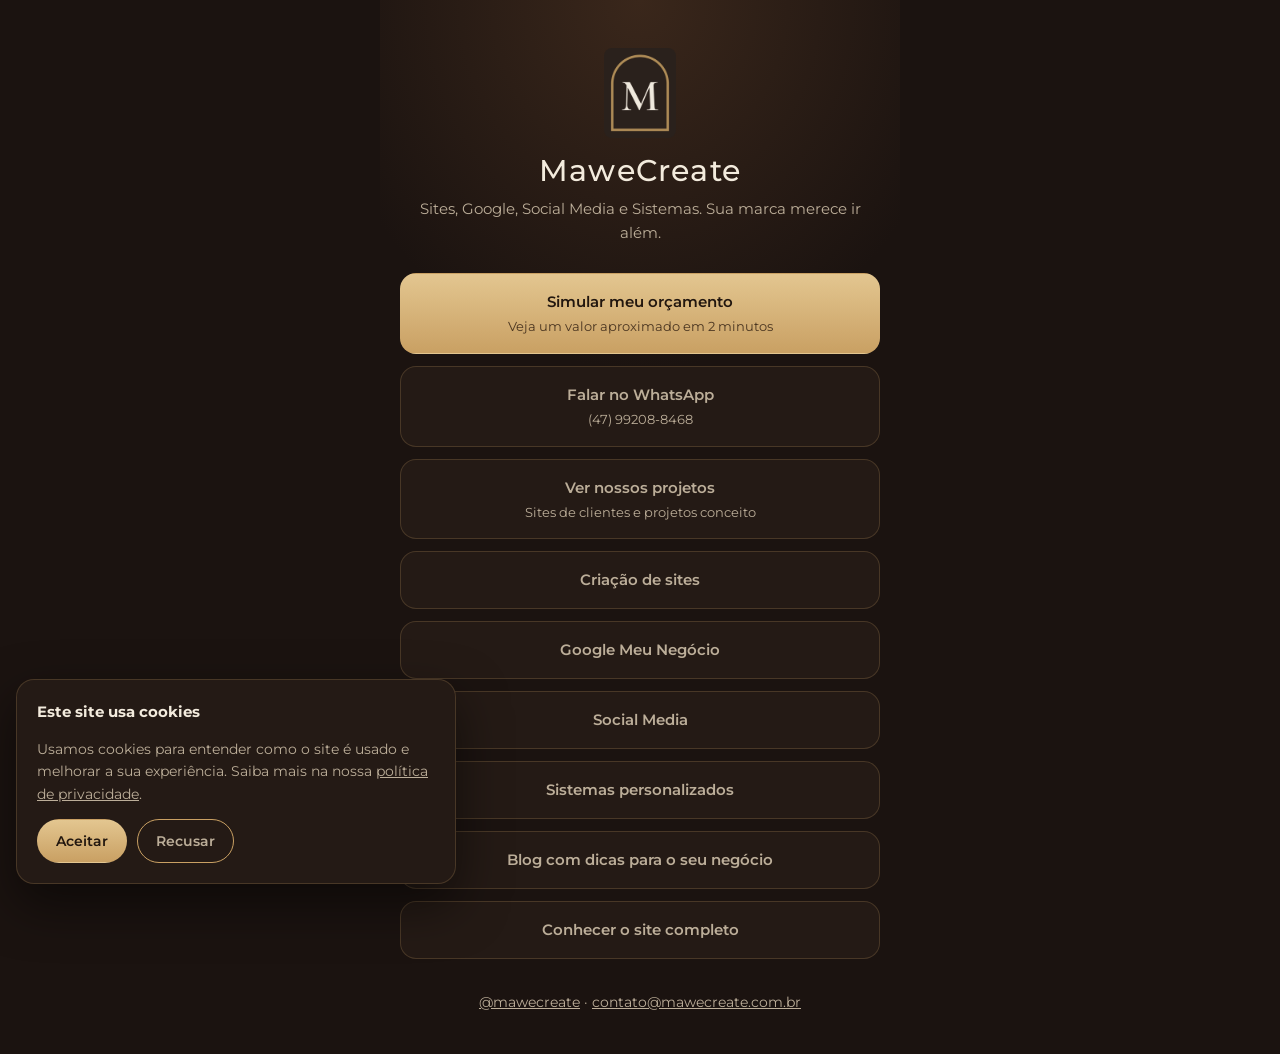
==== links.html @ c48994e3 "Site novo da MaweCreate: páginas de serviço, projetos, sobre, blog, simulador de orçamento e SEO Co-" ====
<!DOCTYPE html>
<html lang="pt-BR">
<head>
<meta charset="utf-8">
<meta name="viewport" content="width=device-width, initial-scale=1">
<title>Links | MaweCreate</title>
<meta name="description" content="Todos os links da MaweCreate: orçamento, WhatsApp, projetos e serviços.">
<link rel="canonical" href="https://mawecreate.com.br/links.html">
<meta name="robots" content="index, follow, max-image-preview:large">
<meta name="theme-color" content="#1b1310">
<link rel="icon" type="image/png" sizes="48x48" href="assets/favicon-48.png">
<link rel="apple-touch-icon" href="assets/apple-touch-icon.png">
<link rel="manifest" href="site.webmanifest">
<meta property="og:type" content="website">
<meta property="og:locale" content="pt_BR">
<meta property="og:site_name" content="MaweCreate">
<meta property="og:title" content="Links | MaweCreate">
<meta property="og:description" content="Todos os links da MaweCreate: orçamento, WhatsApp, projetos e serviços.">
<meta property="og:url" content="https://mawecreate.com.br/links.html">
<meta property="og:image" content="https://mawecreate.com.br/assets/og.jpg">
<meta property="og:image:width" content="1200">
<meta property="og:image:height" content="630">
<meta name="twitter:card" content="summary_large_image">
<link rel="preconnect" href="https://fonts.googleapis.com">
<link rel="preconnect" href="https://fonts.gstatic.com" crossorigin>
<link rel="stylesheet" href="https://fonts.googleapis.com/css2?family=Cormorant+Garamond:ital,wght@0,500;0,600;1,500;1,600&family=Montserrat:wght@400;500;600&display=swap">
<link rel="stylesheet" href="assets/site.css">
</head>
<body>
<main class="links">
 <img src="assets/simbolo-mawe.png" alt="" width="72" height="90" class="lk-logo">
 <h1>MaweCreate</h1>
 <p class="lk-sub">Sites, Google, Social Media e Sistemas. Sua marca merece ir além.</p>
 <nav class="lk-list" aria-label="Links da MaweCreate">
  <a class="lk main" href="orcamento.html">Simular meu orçamento<small>Veja um valor aproximado em 2 minutos</small></a>
  <a class="lk" href="https://wa.me/5547992088468?text=Ol%C3%A1%21%20Vim%20pelo%20link%20da%20bio%20da%20MaweCreate." target="_blank" rel="noopener">Falar no WhatsApp<small>(47) 99208-8468</small></a>
  <a class="lk" href="projetos.html">Ver nossos projetos<small>Sites de clientes e projetos conceito</small></a>
  <a class="lk" href="criacao-de-sites.html">Criação de sites</a>
  <a class="lk" href="google-meu-negocio.html">Google Meu Negócio</a>
  <a class="lk" href="social-media.html">Social Media</a>
  <a class="lk" href="sistemas-personalizados.html">Sistemas personalizados</a>
  <a class="lk" href="blog.html">Blog com dicas para o seu negócio</a>
  <a class="lk" href="index.html">Conhecer o site completo</a>
 </nav>
 <p class="lk-foot"><a href="https://instagram.com/mawecreate" target="_blank" rel="noopener">@mawecreate</a> · <a href="mailto:contato@mawecreate.com.br">contato@mawecreate.com.br</a></p>
</main><script src="assets/site.js" defer></script>
<div class="cookie" id="cookie" role="dialog" aria-label="Aviso de cookies" hidden>
 <strong>Este site usa cookies</strong>
 <p>Usamos cookies para entender como o site é usado e melhorar a sua experiência. Saiba mais na nossa <a href="privacidade.html">política de privacidade</a>.</p>
 <div class="row"><button class="btn btn-gold" type="button" data-c="aceito">Aceitar</button><button class="btn btn-line" type="button" data-c="recusado">Recusar</button></div>
</div>
</body>
</html>
---- assets/site.css ----
/* VOICE  agência boutique: elegante, confiante, perto do cliente
   IDEA   a vitrine de um estúdio: o arco do logo vira moldura dos trabalhos reais
   PICTURE três celulares com sites entregues dentro do arco dourado
   COLOUR marrom café profundo, creme e dourado do logo (paleta fixa da marca)
   TYPE   Montserrat nos títulos e textos, Cormorant Garamond itálico no destaque
   LAYOUT texto à esquerda e vitrine à direita no computador; no celular, texto e depois vitrine */
:root{color-scheme:dark;--bg:#1b1310;--bg2:#241a15;--line:rgba(201,160,99,.22);--ink:#f3ebdd;--mute:#bcae99;--gold:#c9a063;--gold2:#e3c690;--cream:#f4ede2;--cream2:#eadfcd;--dark:#2a1e17;--dmute:#6b5b4d}
*{box-sizing:border-box;min-width:0}
html{scroll-behavior:smooth;scroll-padding-top:80px}
body{margin:0;background:var(--bg);color:var(--ink);font:16px/1.6 Montserrat,system-ui,sans-serif;overflow-x:clip}
img{max-width:100%;display:block}
a{color:inherit}
h1,h2,h3{margin:0;font-weight:500;letter-spacing:-.02em;line-height:1.1;text-wrap:balance}
h2{font-size:clamp(28px,3.6vw,44px)}
h3{font-size:19px;font-weight:600;letter-spacing:-.01em}
p{margin:0}
.serif{font-family:"Cormorant Garamond",Georgia,serif;font-style:italic;font-weight:600;color:var(--gold2);letter-spacing:0}
.wrap{max-width:1240px;margin:0 auto}
.band{padding:clamp(56px,7vw,104px) max(5vw,16px)}
.light{background:var(--cream);color:var(--dark)}
.light .lead,.light .mute{color:var(--dmute)}
.lead{font-size:17px;color:var(--mute);max-width:62ch}
.mute{color:var(--mute)}
.eyebrow{display:flex;align-items:center;gap:14px;font-size:13px;font-weight:500;letter-spacing:.32em;text-transform:uppercase;color:var(--gold)}
.eyebrow::before,.eyebrow::after{content:"";width:48px;height:1px;background:var(--gold)}
.head{display:grid;gap:16px;margin-bottom:44px;max-width:780px}
.btn{display:inline-flex;align-items:center;justify-content:center;gap:10px;min-height:52px;padding:0 28px;border-radius:999px;font:600 15px Montserrat,sans-serif;text-decoration:none;cursor:pointer;border:1px solid var(--gold);transition:transform .2s,background .2s;text-align:center}
.btn:hover{transform:translateY(-2px)}
.btn:focus-visible,a:focus-visible,button:focus-visible,input:focus-visible,label:focus-within{outline:2px solid var(--gold2);outline-offset:3px}
.btn-gold{background:linear-gradient(180deg,var(--gold2),var(--gold));color:#22170f;border-color:transparent}
.btn-line{background:transparent;color:inherit}
.light .btn-line{border-color:var(--dark)}
.btn[disabled]{opacity:.45;cursor:not-allowed;transform:none}
/* header */
.top{position:sticky;top:0;z-index:20;background:rgba(27,19,16,.9);backdrop-filter:blur(12px);border-bottom:1px solid var(--line)}
.top .wrap{display:flex;align-items:center;gap:24px;padding:14px max(5vw,16px)}
.brand{display:flex;align-items:center;gap:12px;text-decoration:none}
.brand img{width:34px;height:42px;border-radius:4px}
.brand span{display:grid;line-height:1.05;font-size:15px;letter-spacing:.3em}
.brand b{font-weight:500}
.brand i{font-style:normal;color:var(--gold);border-top:1px solid var(--mute);padding-top:3px;margin-top:3px}
nav{display:flex;gap:30px;margin-left:auto}
nav a{text-decoration:none;font-size:15px;color:var(--mute)}
nav a:hover{color:var(--ink)}
.top .btn{min-height:44px;padding:0 20px;font-size:14px}
.menu{display:none;margin-left:auto;background:none;border:1px solid var(--line);color:var(--ink);border-radius:10px;width:44px;height:44px;font-size:20px;cursor:pointer}
/* hero */
.hero{position:relative;overflow:hidden;background:radial-gradient(80% 70% at 75% 40%,#3a271b 0%,var(--bg) 70%)}
.hero .wrap{display:grid;grid-template-columns:minmax(0,1.05fr) minmax(0,.95fr);gap:40px;align-items:center;padding:clamp(48px,6vw,88px) max(5vw,16px) clamp(56px,6vw,96px)}
.mark{position:absolute;right:-2vw;top:4%;font:600 clamp(120px,22vw,330px)/.8 Montserrat,sans-serif;letter-spacing:.04em;color:rgba(201,160,99,.06);pointer-events:none;user-select:none}
.hero h1{font-size:clamp(36px,5vw,62px);margin:22px 0 20px}
.hero .lead{font-size:18px}
.ctas{display:flex;flex-wrap:wrap;gap:14px;margin-top:32px}
.tags{margin-top:26px;font-size:14px;color:var(--mute);letter-spacing:.02em}
.tags b{color:var(--gold);font-weight:500;margin:0 8px}
.stage{position:relative;height:clamp(420px,46vw,560px)}
.arch{position:absolute;left:50%;bottom:0;width:min(78%,400px);height:92%;transform:translateX(-50%);border:2px solid var(--gold);border-radius:999px 999px 6px 6px;background:linear-gradient(180deg,rgba(201,160,99,.16),rgba(201,160,99,0) 70%)}
.phone{position:absolute;bottom:6%;width:clamp(128px,15vw,188px);aspect-ratio:480/870;border-radius:26px;border:7px solid #0f0b09;background:#0f0b09;box-shadow:0 30px 60px rgba(0,0,0,.45);overflow:hidden}
.phone img{width:100%;height:100%;object-fit:cover;object-position:top;border-radius:19px}
.p1{left:6%;transform:rotate(-9deg);bottom:10%}
.p2{left:50%;transform:translateX(-50%);z-index:2;width:clamp(144px,17vw,212px);animation:float 6s ease-in-out infinite}
.p3{right:6%;transform:rotate(9deg);bottom:10%}
@keyframes float{50%{transform:translateX(-50%) translateY(-12px)}}
/* cards */
.grid2{display:grid;grid-template-columns:repeat(2,minmax(0,1fr));gap:20px}
.card{padding:28px;border-radius:20px;background:var(--bg2);border:1px solid var(--line);display:grid;gap:10px;align-content:start}
.light .card{background:#fff;border-color:var(--cream2)}
.ico{width:46px;height:46px;border-radius:14px;display:grid;place-items:center;background:rgba(201,160,99,.14);color:var(--gold)}
.ico svg{width:24px;height:24px}
.close{margin-top:36px;display:flex;flex-wrap:wrap;align-items:center;justify-content:space-between;gap:20px;padding:28px 32px;border-radius:20px;background:var(--dark);color:var(--cream)}
.close p{font-size:22px;font-weight:500}
.segs{display:flex;flex-wrap:wrap;gap:12px;margin-top:28px}
.segs span{padding:12px 20px;border-radius:999px;border:1px solid var(--line);font-size:15px}
.svc{display:grid;grid-template-columns:repeat(2,minmax(0,1fr));gap:20px}
.svc .card{padding:32px;gap:14px}
.svc ul{margin:4px 0 8px;padding:0;list-style:none;display:grid;gap:8px}
.svc li{padding-left:22px;position:relative;font-size:15px;color:var(--mute)}
.svc li::before{content:"";position:absolute;left:0;top:9px;width:10px;height:6px;border-left:2px solid var(--gold);border-bottom:2px solid var(--gold);transform:rotate(-45deg)}
.svc .link{margin-top:auto;font-weight:600;color:var(--gold2);padding:8px 0;text-decoration:none}
/* projects */
.filters{display:flex;flex-wrap:wrap;gap:10px;margin-bottom:28px}
.filters button{min-height:44px;padding:0 20px;border-radius:999px;border:1px solid var(--cream2);background:#fff;color:var(--dark);font:500 14px Montserrat,sans-serif;cursor:pointer}
.filters button[aria-pressed=true]{background:var(--dark);color:var(--cream);border-color:var(--dark)}
.works{display:grid;grid-template-columns:repeat(auto-fill,minmax(min(300px,100%),1fr));gap:22px}
.work{border-radius:22px;background:#fff;border:1px solid var(--cream2);overflow:hidden;display:flex;flex-direction:column}
.shot{height:300px;background:linear-gradient(180deg,var(--cream2),#e2d3bb);display:grid;place-items:end center;padding-top:28px;overflow:hidden}
.shot .phone{position:static;width:190px;border-width:6px;transform:translateY(40px)}
.shot.txt{place-items:center;padding:0}
.shot.txt div{width:170px;height:220px;border:2px solid var(--gold);border-radius:999px 999px 6px 6px;display:grid;place-items:center;text-align:center;font:italic 600 30px/1.05 "Cormorant Garamond",serif;color:var(--dark)}
.work .body{padding:22px 24px 24px;display:grid;gap:8px;flex:1}
.badge{justify-self:start;font-size:12px;font-weight:600;padding:5px 12px;border-radius:999px;background:var(--cream2);color:var(--dark)}
.badge.real{background:var(--dark);color:var(--gold2)}
.work .seg{font-size:14px;color:var(--dmute)}
.work p{font-size:15px}
.work a{margin-top:6px;font-weight:600;font-size:15px;color:#8a6a35}
/* about */
.about{display:grid;grid-template-columns:minmax(0,.85fr) minmax(0,1.15fr);gap:clamp(32px,5vw,72px);align-items:center}
.photo{border-radius:999px 999px 24px 24px;overflow:hidden;border:2px solid var(--gold);background:#efefee;aspect-ratio:4/5;max-width:440px;width:100%;justify-self:center}
.photo img{width:100%;height:100%;object-fit:cover;object-position:center 20%}
.cap{text-align:center;font-size:14px;margin-top:14px;color:var(--dmute)}
.difs{display:grid;grid-template-columns:repeat(2,minmax(0,1fr));gap:22px 28px;margin:30px 0}
.difs h3{font-size:17px;margin-bottom:6px}
.difs p{font-size:15px;color:var(--dmute)}
.fronts{display:flex;flex-wrap:wrap;gap:10px}
.fronts span{padding:10px 16px;border-radius:12px;background:#fff;border:1px solid var(--cream2);font-size:14px;font-weight:500}
/* steps */
.steps{display:grid;grid-template-columns:repeat(5,minmax(0,1fr));gap:18px;list-style:none;margin:0;padding:0;counter-reset:s}
.steps li{counter-increment:s;padding:24px 20px;border-radius:20px;border:1px solid var(--line);background:var(--bg2);display:grid;gap:8px;align-content:start}
.steps li::before{content:counter(s);width:40px;height:48px;border:1.5px solid var(--gold);border-radius:999px 999px 4px 4px;display:grid;place-items:center;color:var(--gold2);font:italic 600 22px "Cormorant Garamond",serif;margin-bottom:6px}
.steps p{font-size:14px;color:var(--mute)}
.simcta{display:grid;grid-template-columns:minmax(0,1.3fr) auto;align-items:center;gap:28px;padding:clamp(28px,4vw,48px);border-radius:28px;background:var(--dark);color:var(--cream)}
.simcta .lead{color:#cdbda4;margin-top:12px}
/* faq */
.faq{display:grid;grid-template-columns:repeat(2,minmax(0,1fr));gap:14px}
details{border:1px solid var(--line);border-radius:16px;background:var(--bg2);padding:0 22px}
summary{cursor:pointer;list-style:none;padding:20px 28px 20px 0;font-weight:600;position:relative}
summary::-webkit-details-marker{display:none}
summary::after{content:"+";position:absolute;right:0;top:16px;font-size:24px;color:var(--gold);font-weight:400}
details[open] summary::after{content:"\2212"}
details p{padding:0 0 20px;color:var(--mute);font-size:15px}
/* final + footer */
.final{background:radial-gradient(70% 120% at 50% 0%,#3a271b,var(--bg) 75%);text-align:center}
.final .wrap{display:grid;justify-items:center;gap:18px}
.final .ctas{justify-content:center;margin-top:12px}
footer{border-top:1px solid var(--line);padding:48px max(5vw,16px) 36px}
footer .wrap{display:grid;grid-template-columns:minmax(0,1.3fr) repeat(3,minmax(0,1fr));gap:32px}
footer h4{margin:0 0 12px;font-size:14px;color:var(--gold);font-weight:600}
footer ul{list-style:none;margin:0;padding:0;display:grid;gap:8px;font-size:15px}
footer a{text-decoration:none;color:var(--mute)}
footer a:hover{color:var(--ink)}
.copy{max-width:1240px;margin:36px auto 0;padding-top:20px;border-top:1px solid var(--line);font-size:13px;color:var(--mute);display:flex;flex-wrap:wrap;gap:8px 24px;justify-content:space-between}
.wa{position:fixed;right:18px;bottom:18px;z-index:30;width:56px;height:56px;border-radius:50%;display:grid;place-items:center;background:linear-gradient(180deg,var(--gold2),var(--gold));color:#22170f;box-shadow:0 12px 30px rgba(0,0,0,.4)}
.wa svg{width:28px;height:28px}
/* cookies */
.cookie{position:fixed;left:16px;bottom:16px;z-index:40;width:min(440px,calc(100% - 104px));padding:20px;border-radius:18px;background:var(--bg2);border:1px solid var(--line);box-shadow:0 20px 50px rgba(0,0,0,.5);display:grid;gap:14px;font-size:14px;color:var(--mute)}
.cookie[hidden]{display:none}
.cookie strong{color:var(--ink);font-size:15px}
.cookie .row{display:flex;flex-wrap:wrap;gap:10px}
.cookie .btn{min-height:44px;padding:0 18px;font-size:14px}
/* wizard */
.wiz{max-width:760px;margin:0 auto}
.bar{height:6px;border-radius:9px;background:var(--cream2);overflow:hidden;margin:18px 0 32px}
.bar i{display:block;height:100%;width:0;background:linear-gradient(90deg,var(--gold),var(--gold2));transition:width .3s}
.stepq{display:none}
.stepq.on{display:block}
.stepq h2{font-size:clamp(26px,3.2vw,36px);margin-bottom:10px}
.stepq .hint{color:var(--dmute);margin-bottom:24px}
.choices{display:grid;gap:12px}
.choices label{position:relative;display:grid;gap:2px;padding:16px 20px 16px 54px;border-radius:16px;border:1px solid #d6c7af;background:#fff;cursor:pointer;font-weight:500}
.choices label small{font-weight:400;color:var(--dmute);font-size:14px}
.choices input{position:absolute;left:20px;top:19px;width:20px;height:20px;accent-color:var(--dark)}
.choices label:has(input:checked){border-color:var(--dark);box-shadow:0 0 0 1px var(--dark)}
.fields{display:grid;gap:16px}
.fields label{display:grid;gap:6px;font-size:14px;font-weight:600}
.fields input{height:52px;padding:0 16px;border-radius:12px;border:1px solid #d6c7af;background:#fff;font:16px Montserrat,sans-serif;color:var(--dark)}
.nav{display:flex;justify-content:space-between;gap:12px;margin-top:32px;flex-wrap:wrap}
.err{color:#9b2c1f;font-size:14px;margin-top:12px;min-height:1.4em}
.done{display:none;padding:clamp(24px,4vw,40px);border-radius:24px;background:var(--dark);color:var(--cream)}
.done.on{display:grid;gap:16px}
.done .k{font-size:14px;color:#cdbda4}
.total{font-size:clamp(40px,6vw,60px);font-weight:600;letter-spacing:-.02em;line-height:1;white-space:nowrap}
.monthly{color:var(--gold2);font-weight:500;font-size:18px}
.items{list-style:none;margin:0;padding:14px 0;border-block:1px solid rgba(243,235,221,.14);display:grid;gap:10px;font-size:15px}
.items li{display:flex;justify-content:space-between;gap:12px}
.items span:last-child{white-space:nowrap;color:var(--gold2)}
.note{font-size:14px;color:#cdbda4}
.tip{font-size:14px;padding:12px 14px;border-radius:12px;background:rgba(201,160,99,.14);color:var(--gold2)}
.tip:empty{display:none}
.legal{max-width:760px;margin:0 auto}
.legal h1{font-size:clamp(32px,4vw,46px);margin-bottom:12px}
.legal h2{font-size:22px;margin:36px 0 10px}
.legal p,.legal li{color:var(--dmute)}
.legal p+p{margin-top:12px}
@media (prefers-reduced-motion:reduce){.p2{animation:none}html{scroll-behavior:auto}.btn{transition:none}.bar i{transition:none}}
@media (max-width:1000px){.steps{grid-template-columns:repeat(2,minmax(0,1fr))}.steps li:last-child{grid-column:1/-1}}
@media (max-width:900px){
 nav,.top .btn{display:none}
 .menu{display:block}
 .top.open nav{display:grid;position:absolute;top:100%;left:0;right:0;gap:0;background:var(--bg);border-bottom:1px solid var(--line);padding:8px max(5vw,16px) 16px}
 .top.open nav a{padding:14px 0;border-bottom:1px solid var(--line)}
 .hero .wrap,.about,.simcta{grid-template-columns:minmax(0,1fr)}
 .stage{height:440px;max-width:520px;width:100%;justify-self:center}
}
@media (max-width:640px){
 .grid2,.svc,.difs,.faq{grid-template-columns:minmax(0,1fr)}
 .steps{grid-template-columns:minmax(0,1fr)}
 .stage{height:380px}
 footer .wrap{grid-template-columns:minmax(0,1fr)}
 .close p{font-size:19px}
 .card,.svc .card{padding:24px}
 .nav .btn{flex:1}
}

/* páginas de serviço */
.svhero{display:grid;grid-template-columns:minmax(0,1.1fr) minmax(0,.9fr);gap:clamp(32px,5vw,64px);align-items:center;padding:clamp(48px,6vw,88px) max(5vw,16px)}
.svhero h1{font-size:clamp(34px,4.6vw,56px);margin:20px 0 18px}
.incl{padding:32px;border-radius:28px;border:1.5px solid var(--gold);background:linear-gradient(180deg,rgba(201,160,99,.12),rgba(201,160,99,.02));border-top-left-radius:200px;border-top-right-radius:200px;padding-top:72px}
.incl h2{font-size:22px;text-align:center;margin-bottom:20px}
.incl ul,.opt ul{list-style:none;margin:0;padding:0;display:grid;gap:12px}
.incl li,.opt li{padding-left:24px;position:relative;font-size:15px}
.incl li{color:var(--ink)}
.incl li::before,.opt li::before{content:"";position:absolute;left:0;top:8px;width:10px;height:6px;border-left:2px solid var(--gold);border-bottom:2px solid var(--gold);transform:rotate(-45deg)}
.opts3{display:grid;grid-template-columns:repeat(auto-fit,minmax(min(300px,100%),1fr));gap:20px}
.opts3.n4{grid-template-columns:repeat(2,minmax(0,1fr))}
.opt{padding:28px;border-radius:20px;background:#fff;border:1px solid var(--cream2);display:grid;gap:10px;align-content:start}
.opt .when{font-size:14px;color:var(--dmute)}
.opt li{color:var(--dmute)}
.benefits{display:grid;grid-template-columns:repeat(3,minmax(0,1fr));gap:20px}
.case{display:grid;grid-template-columns:auto minmax(0,1fr);gap:clamp(24px,4vw,48px);align-items:center;padding:clamp(24px,4vw,40px);border-radius:28px;background:#fff;border:1px solid var(--cream2)}
.case .phone{position:static;width:180px;border-width:6px}
.case p+p{margin-top:12px}
.more{display:inline-block;margin-top:24px;font-weight:600;color:#8a6a35}
@media (max-width:900px){.svhero{grid-template-columns:minmax(0,1fr)}.benefits{grid-template-columns:minmax(0,1fr)}}
@media (max-width:640px){.case{grid-template-columns:minmax(0,1fr);justify-items:center}footer .wrap{grid-template-columns:minmax(0,1fr)}}
@media (max-width:900px) and (min-width:641px){footer .wrap{grid-template-columns:repeat(2,minmax(0,1fr))}}
@media (max-width:640px){.opts3.n4{grid-template-columns:minmax(0,1fr)}.eyebrow{gap:10px;letter-spacing:.24em}.eyebrow::after{display:none}.eyebrow::before{width:28px}}
/* menu de serviços */
.dd{position:relative}
.ddb{background:none;border:0;padding:0;font:15px Montserrat,sans-serif;color:var(--mute);cursor:pointer;display:inline-flex;align-items:center;gap:6px}
.ddb::after{content:"";width:7px;height:7px;border-right:1.5px solid currentColor;border-bottom:1.5px solid currentColor;transform:translateY(-2px) rotate(45deg)}
.ddb:hover,.dd.open .ddb{color:var(--ink)}
.ddm{display:none;position:absolute;top:calc(100% + 18px);left:-24px;width:320px;padding:10px;border-radius:18px;background:var(--bg2);border:1px solid var(--line);box-shadow:0 24px 50px rgba(0,0,0,.45);z-index:25}
.dd.open .ddm{display:grid;gap:2px}
.ddm a{display:grid;gap:2px;padding:12px 14px;border-radius:12px;text-decoration:none}
.ddm a:hover{background:rgba(201,160,99,.1)}
.ddm b{font-weight:600;color:var(--ink);font-size:15px}
.ddm small{font-size:13px;color:var(--mute)}
@media (max-width:900px){
 .top.open nav .dd{border-bottom:1px solid var(--line);padding:14px 0 6px}
 .top.open .ddb{pointer-events:none;color:var(--gold);font-size:13px;letter-spacing:.1em;text-transform:uppercase}
 .top.open .ddb::after{display:none}
 .top.open .ddm{display:grid;position:static;width:auto;padding:4px 0 0;background:none;border:0;box-shadow:none}
 .top.open .ddm a{padding:10px 0;border-bottom:0}
 .top.open .ddm small{display:none}
 .top.open nav{max-height:calc(100svh - 72px);overflow:auto}
}
.ddm::before{content:"";position:absolute;left:0;right:0;top:-22px;height:22px}
/* menu: botão de orçamento só no celular */
.navcta{display:none}
@media (max-width:900px){.top.open .navcta{display:block;color:var(--gold2);font-weight:600;border-bottom:0}}
/* projetos */
.cases{display:grid;gap:28px}
.case2{display:grid;grid-template-columns:minmax(0,.8fr) minmax(0,1.2fr);border-radius:28px;background:#fff;border:1px solid var(--cream2);overflow:hidden}
.case2.rev{grid-template-columns:minmax(0,1.2fr) minmax(0,.8fr)}
.case2.rev .shot2{order:2}
.shot2{background:linear-gradient(180deg,var(--cream2),#e2d3bb);display:grid;place-items:center;padding:40px 24px}
.shot2 .phone{position:static;width:min(230px,70%);border-width:7px}
.txt2{padding:clamp(24px,4vw,48px);display:grid;gap:8px;align-content:center}
.txt2 h2{font-size:clamp(26px,3vw,36px);margin-top:6px}
.txt2 .seg{color:var(--dmute);margin-bottom:8px}
.txt2 h3{font-size:15px;color:#8a6a35;margin-top:12px}
.txt2 p{color:var(--dmute)}
.txt2 ul{margin:0;padding-left:20px;color:var(--dmute);display:grid;gap:4px}
/* blog */
.posts{display:grid;grid-template-columns:repeat(auto-fill,minmax(min(320px,100%),1fr));gap:22px}
.post{display:grid;gap:12px;align-content:start;padding:30px;border-radius:22px;background:#fff;border:1px solid var(--cream2);text-decoration:none;color:var(--dark);transition:transform .2s}
.post:hover{transform:translateY(-3px)}
.post h2{font-size:24px}
.post p{color:var(--dmute);font-size:15px}
.tag{justify-self:start;font-size:12px;font-weight:600;padding:5px 12px;border-radius:999px;background:var(--cream2)}
.article-head{max-width:780px;padding:clamp(40px,5vw,72px) max(5vw,16px) clamp(40px,5vw,64px);display:grid;gap:16px}
.article-head h1{font-size:clamp(32px,4.4vw,50px)}
.back{color:var(--gold2);text-decoration:none;font-weight:600;font-size:15px}
.meta{font-size:14px;color:var(--mute)}
.article{max-width:720px;margin:0 auto;font-size:17px;line-height:1.75}
.article h2{font-size:clamp(22px,2.6vw,28px);margin:40px 0 12px}
.article p,.article li{color:#4a3d33}
.article p+p{margin-top:14px}
.article ul{padding-left:22px;display:grid;gap:10px;margin:14px 0}
.article a{color:#8a6a35}
.cta-box{margin-top:48px;padding:32px;border-radius:24px;background:var(--dark);color:var(--cream)}
.cta-box h2{margin:0 0 10px;color:var(--cream)}
.cta-box p{color:#cdbda4}
.cta-box .btn-line{color:var(--cream);border-color:var(--gold)}
.cta-box a.btn-gold{color:#22170f}
/* links da bio */
.links{min-height:100svh;max-width:520px;margin:0 auto;padding:48px 20px 40px;display:grid;justify-items:center;align-content:start;gap:10px;text-align:center;background:radial-gradient(90% 50% at 50% 0%,#3a271b,transparent 70%)}
.lk-logo{border-radius:8px;margin-bottom:6px}
.links h1{font-size:30px;letter-spacing:.04em}
.lk-sub{color:var(--mute);font-size:15px;margin-bottom:18px}
.lk-list{display:grid;gap:12px;width:100%}
.lk{display:grid;gap:2px;padding:16px 20px;border-radius:16px;border:1px solid var(--line);background:var(--bg2);text-decoration:none;font-weight:600;transition:transform .2s}
.lk:hover{transform:translateY(-2px)}
.lk small{font-weight:400;font-size:13px;color:var(--mute)}
.lk.main{background:linear-gradient(180deg,var(--gold2),var(--gold));color:#22170f;border-color:transparent}
.lk.main small{color:#4a3520}
.lk-foot{margin-top:22px;font-size:14px;color:var(--mute)}
.lk-foot a{color:var(--mute)}
@media (max-width:900px){.case2,.case2.rev{grid-template-columns:minmax(0,1fr)}.case2.rev .shot2{order:0}}
@media (prefers-reduced-motion:reduce){.post,.lk{transition:none}}
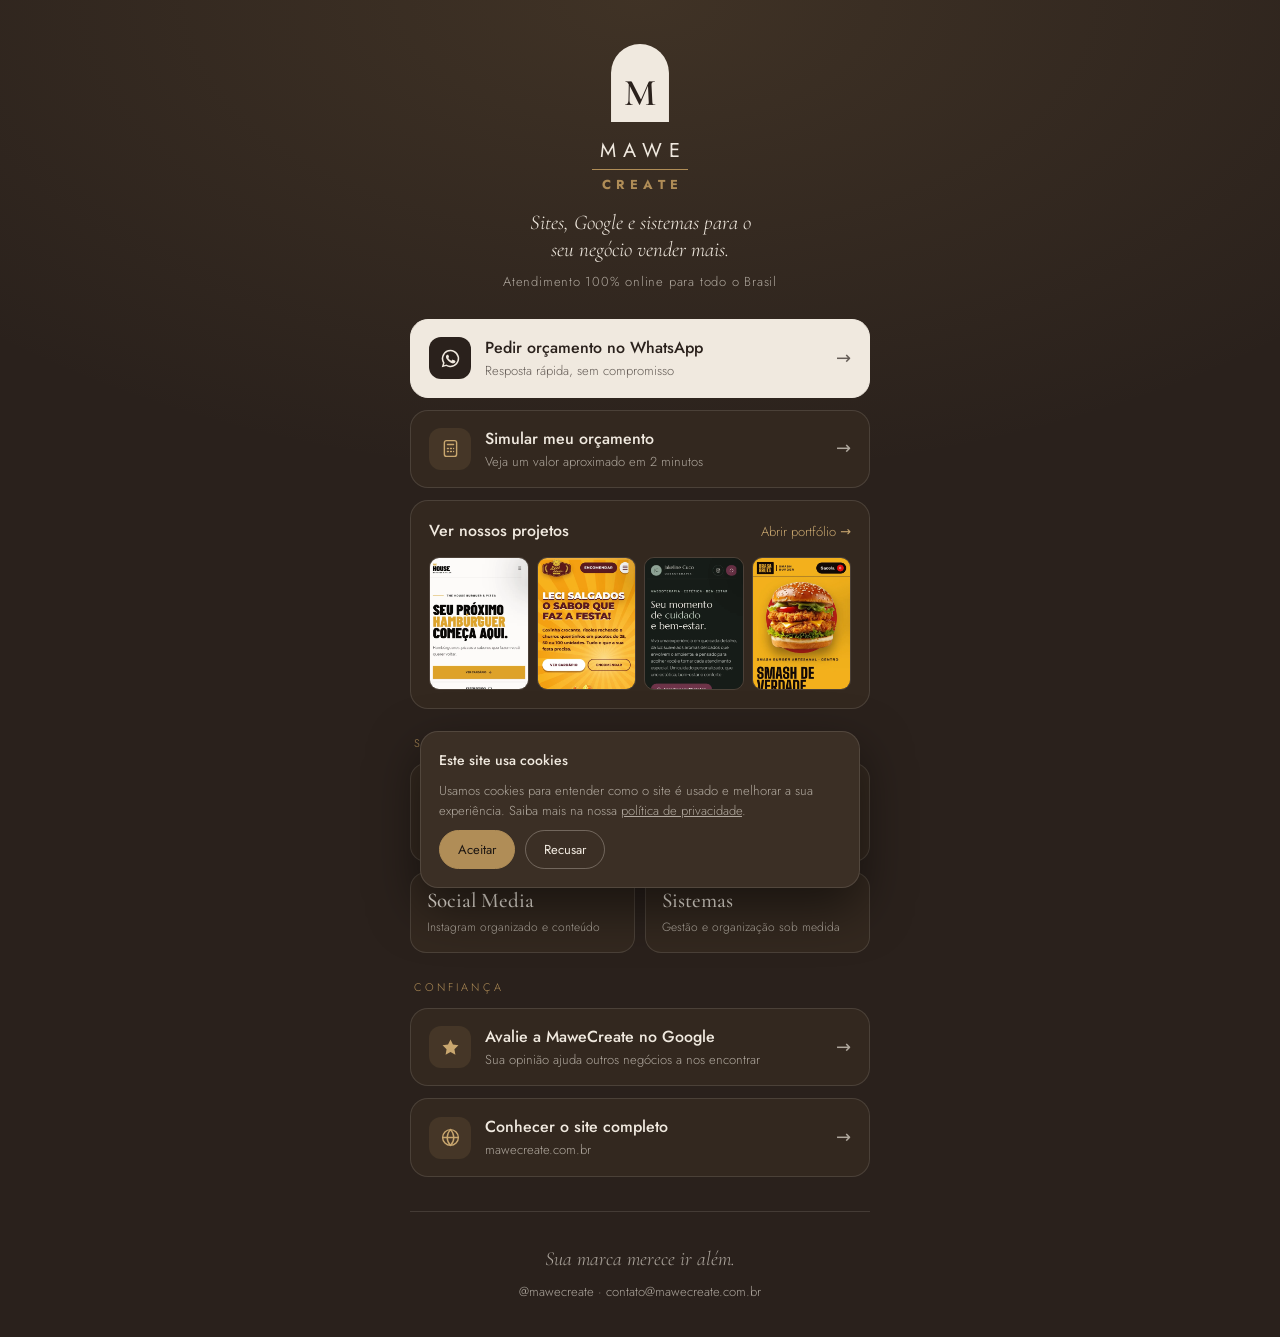
==== commit 9c4f772f: "Novo link na bio com Black Friday, projetos e avaliação no Google Card de Black Friday (20% em todos" ====
--- a/links.html
+++ b/links.html
@@ -3,19 +3,18 @@
 <head>
 <meta charset="utf-8">
 <meta name="viewport" content="width=device-width, initial-scale=1">
-<title>Links | MaweCreate</title>
-<meta name="description" content="Todos os links da MaweCreate: orçamento, WhatsApp, projetos e serviços.">
+<title>MaweCreate | Links</title>
+<meta name="description" content="Sites, Google, Social Media e sistemas para o seu negócio vender mais. Orçamento, projetos e contato da MaweCreate.">
 <link rel="canonical" href="https://mawecreate.com.br/links.html">
-<meta name="robots" content="index, follow, max-image-preview:large">
-<meta name="theme-color" content="#1b1310">
+<meta name="theme-color" content="#2a211c">
 <link rel="icon" type="image/png" sizes="48x48" href="assets/favicon-48.png">
 <link rel="apple-touch-icon" href="assets/apple-touch-icon.png">
 <link rel="manifest" href="site.webmanifest">
 <meta property="og:type" content="website">
 <meta property="og:locale" content="pt_BR">
 <meta property="og:site_name" content="MaweCreate">
-<meta property="og:title" content="Links | MaweCreate">
-<meta property="og:description" content="Todos os links da MaweCreate: orçamento, WhatsApp, projetos e serviços.">
+<meta property="og:title" content="MaweCreate | Links">
+<meta property="og:description" content="Sites, Google, Social Media e sistemas para o seu negócio vender mais.">
 <meta property="og:url" content="https://mawecreate.com.br/links.html">
 <meta property="og:image" content="https://mawecreate.com.br/assets/og.jpg">
 <meta property="og:image:width" content="1200">
@@ -23,31 +22,180 @@
 <meta name="twitter:card" content="summary_large_image">
 <link rel="preconnect" href="https://fonts.googleapis.com">
 <link rel="preconnect" href="https://fonts.gstatic.com" crossorigin>
-<link rel="stylesheet" href="https://fonts.googleapis.com/css2?family=Cormorant+Garamond:ital,wght@0,500;0,600;1,500;1,600&family=Montserrat:wght@400;500;600&display=swap">
-<link rel="stylesheet" href="assets/site.css">
+<link href="https://fonts.googleapis.com/css2?family=Cormorant+Garamond:ital,wght@0,500;0,600;1,500&family=Jost:wght@300;400;500&display=swap" rel="stylesheet">
+<style>
+:root{
+  --bg:#2a211c; --bg2:#33281f; --bg3:#3b2f25; --line:rgba(240,233,223,.13);
+  --cream:#f0e9df; --soft:rgba(240,233,223,.66); --gold:#b08d57; --gold2:#c9a76f;
+  --serif:'Cormorant Garamond',Georgia,serif; --sans:'Jost',system-ui,sans-serif;
+}
+*{box-sizing:border-box;margin:0;padding:0}
+body{min-height:100vh;background:radial-gradient(120% 60% at 50% 0%,rgba(176,141,87,.16),transparent 60%),var(--bg);color:var(--cream);font-family:var(--sans);font-weight:300;line-height:1.5;-webkit-font-smoothing:antialiased}
+a{color:inherit;text-decoration:none}
+img{display:block;max-width:100%}
+.page{width:min(460px,100% - 36px);margin:0 auto;padding:44px 0 36px}
+
+/* topo */
+.head{text-align:center;margin-bottom:28px}
+.mark{display:block;width:58px;height:78px;margin:0 auto 18px}
+.wm{display:inline-flex;flex-direction:column;align-items:stretch;line-height:1}
+.wm b{font-weight:400;font-size:20px;letter-spacing:.38em;padding-left:.38em}
+.wm i{height:1px;background:var(--gold);margin:8px 0}
+.wm span{color:var(--gold);font-size:13px;letter-spacing:.42em;padding-left:.42em}
+.head p{font-family:var(--serif);font-style:italic;font-size:21px;line-height:1.3;color:var(--cream);margin:18px auto 0;max-width:26ch}
+.head small{display:block;margin-top:8px;font-size:13px;letter-spacing:.06em;color:var(--soft)}
+
+/* black friday */
+.bf{position:relative;display:block;overflow:hidden;border-radius:22px;padding:22px 22px 20px;margin-bottom:14px;background:linear-gradient(135deg,#c9a76f,#a8834c 55%,#8d6c3c);color:#1f1813;box-shadow:0 18px 40px -18px rgba(176,141,87,.6);transition:transform .2s}
+.bf:active{transform:scale(.985)}
+.bf::after{content:"";position:absolute;right:-30px;top:-30px;width:150px;height:150px;border-radius:50%;border:1px solid rgba(31,24,19,.18)}
+.bf .eyebrow{font-size:11px;letter-spacing:.28em;text-transform:uppercase;font-weight:500}
+.bf strong{display:block;font-family:var(--serif);font-weight:600;font-size:40px;line-height:1;margin:8px 0 6px}
+.bf p{font-size:15px;font-weight:400;max-width:28ch}
+.bf .row{display:flex;justify-content:space-between;align-items:center;margin-top:16px;gap:12px}
+.bf .prazo{font-size:13px;font-weight:500;background:rgba(31,24,19,.12);padding:6px 12px;border-radius:999px}
+.bf .go{font-size:14px;font-weight:500;display:inline-flex;align-items:center;gap:6px}
+.bf[hidden]{display:none}
+
+/* botões */
+.lk{display:flex;align-items:center;gap:14px;padding:16px 18px;margin-bottom:12px;border-radius:18px;background:var(--bg2);border:1px solid var(--line);transition:border-color .2s,background .2s,transform .2s}
+.lk:hover{border-color:rgba(240,233,223,.3)}
+.lk:active{transform:scale(.985)}
+.lk .ic{flex:none;width:42px;height:42px;border-radius:12px;display:grid;place-items:center;background:rgba(176,141,87,.14);color:var(--gold2)}
+.lk .ic svg{width:21px;height:21px}
+.lk .tx{flex:1;min-width:0}
+.lk b{display:block;font-weight:500;font-size:16px}
+.lk small{display:block;font-size:13px;color:var(--soft);margin-top:1px}
+.lk .ar{flex:none;color:var(--soft);font-size:18px}
+.lk.main{background:var(--cream);color:var(--bg);border-color:var(--cream)}
+.lk.main .ic{background:var(--bg);color:var(--cream)}
+.lk.main small,.lk.main .ar{color:rgba(42,33,28,.7)}
+
+/* projetos */
+.proj{display:block;padding:18px;margin-bottom:12px;border-radius:18px;background:var(--bg2);border:1px solid var(--line)}
+.proj .top{display:flex;justify-content:space-between;align-items:baseline;gap:10px;margin-bottom:14px}
+.proj b{font-weight:500;font-size:16px}
+.proj .top span{font-size:13px;color:var(--gold2)}
+.strip{display:grid;grid-template-columns:repeat(4,1fr);gap:8px}
+.strip img{width:100%;aspect-ratio:3/4;object-fit:cover;object-position:top;border-radius:10px;border:1px solid var(--line)}
+
+/* títulos de grupo */
+.lbl{font-size:11px;letter-spacing:.28em;text-transform:uppercase;color:var(--gold);margin:26px 0 12px 4px}
+
+/* serviços */
+.grid{display:grid;grid-template-columns:1fr 1fr;gap:10px}
+.sv{padding:16px;border-radius:16px;background:var(--bg2);border:1px solid var(--line);transition:border-color .2s}
+.sv:hover{border-color:rgba(240,233,223,.3)}
+.sv b{display:block;font-family:var(--serif);font-weight:500;font-size:21px;line-height:1.1}
+.sv small{display:block;font-size:12px;color:var(--soft);margin-top:6px}
+
+/* google */
+.stars{display:flex;gap:2px;color:var(--gold2)}
+.stars svg{width:14px;height:14px}
+
+footer{text-align:center;margin-top:34px;padding-top:24px;border-top:1px solid var(--line)}
+footer .slogan{font-family:var(--serif);font-style:italic;font-size:20px}
+footer p{font-size:13px;color:var(--soft);margin-top:8px}
+footer a:hover{color:var(--gold2)}
+
+/* entrada suave */
+.in{opacity:0;transform:translateY(10px);animation:in .6s forwards}
+@keyframes in{to{opacity:1;transform:none}}
+
+/* cookies */
+.cookie{position:fixed;left:12px;right:12px;bottom:12px;z-index:40;max-width:440px;margin:0 auto;padding:18px;border-radius:18px;background:var(--bg3);border:1px solid var(--line);box-shadow:0 20px 50px rgba(0,0,0,.5);display:grid;gap:10px;font-size:13px;color:var(--soft)}
+.cookie[hidden]{display:none}
+.cookie strong{color:var(--cream);font-weight:500;font-size:14px}
+.cookie a{text-decoration:underline}
+.cookie .row{display:flex;gap:10px}
+.cookie button{font-family:var(--sans);font-size:13px;padding:9px 18px;border-radius:999px;cursor:pointer;border:1px solid rgba(240,233,223,.3);background:none;color:var(--cream)}
+.cookie button[data-c="aceito"]{background:var(--gold);border-color:var(--gold);color:#1f1813}
+@media (prefers-reduced-motion:reduce){.in{animation:none;opacity:1;transform:none}*{transition:none!important}}
+</style>
 </head>
 <body>
-<main class="links">
- <img src="assets/simbolo-mawe.png" alt="" width="72" height="90" class="lk-logo">
- <h1>MaweCreate</h1>
- <p class="lk-sub">Sites, Google, Social Media e Sistemas. Sua marca merece ir além.</p>
- <nav class="lk-list" aria-label="Links da MaweCreate">
-  <a class="lk main" href="orcamento.html">Simular meu orçamento<small>Veja um valor aproximado em 2 minutos</small></a>
-  <a class="lk" href="https://wa.me/5547992088468?text=Ol%C3%A1%21%20Vim%20pelo%20link%20da%20bio%20da%20MaweCreate." target="_blank" rel="noopener">Falar no WhatsApp<small>(47) 99208-8468</small></a>
-  <a class="lk" href="projetos.html">Ver nossos projetos<small>Sites de clientes e projetos conceito</small></a>
-  <a class="lk" href="criacao-de-sites.html">Criação de sites</a>
-  <a class="lk" href="google-meu-negocio.html">Google Meu Negócio</a>
-  <a class="lk" href="social-media.html">Social Media</a>
-  <a class="lk" href="sistemas-personalizados.html">Sistemas personalizados</a>
-  <a class="lk" href="blog.html">Blog com dicas para o seu negócio</a>
-  <a class="lk" href="index.html">Conhecer o site completo</a>
- </nav>
- <p class="lk-foot"><a href="https://instagram.com/mawecreate" target="_blank" rel="noopener">@mawecreate</a> · <a href="mailto:contato@mawecreate.com.br">contato@mawecreate.com.br</a></p>
-</main><script src="assets/site.js" defer></script>
+<main class="page">
+
+  <header class="head in">
+    <svg class="mark" viewBox="0 0 26 35" aria-hidden="true"><path d="M0 13A13 13 0 0 1 26 13V35H0Z" fill="#f0e9df"/><text x="13" y="27.5" text-anchor="middle" font-family="Cormorant Garamond,Georgia,serif" font-size="17" font-weight="600" fill="#2a211c">M</text></svg>
+    <h1 class="wm" aria-label="MaweCreate"><b>MAWE</b><i></i><span>CREATE</span></h1>
+    <p>Sites, Google e sistemas para o seu negócio vender mais.</p>
+    <small>Atendimento 100% online para todo o Brasil</small>
+  </header>
+
+  <a class="bf in" id="bf" style="animation-delay:.08s" href="https://wa.me/5547992088468?text=Ol%C3%A1!%20Vi%20a%20Black%20Friday%20no%20link%20da%20bio%20e%20quero%20aproveitar%20os%2020%25." target="_blank" rel="noopener">
+    <span class="eyebrow">Black Friday MaweCreate</span>
+    <strong>20% off</strong>
+    <p>Em todos os serviços: sites, Google, Social Media e sistemas.</p>
+    <div class="row"><span class="prazo" id="prazo">Até 30/11</span><span class="go">Quero aproveitar <span aria-hidden="true">→</span></span></div>
+  </a>
+
+  <a class="lk main in" style="animation-delay:.14s" href="https://wa.me/5547992088468?text=Ol%C3%A1!%20Vim%20pelo%20link%20da%20bio%20e%20quero%20um%20or%C3%A7amento." target="_blank" rel="noopener">
+    <span class="ic"><svg viewBox="0 0 24 24" fill="currentColor" aria-hidden="true"><path d="M12 2a10 10 0 0 0-8.6 15.1L2 22l5-1.3A10 10 0 1 0 12 2zm0 18.2a8.2 8.2 0 0 1-4.2-1.1l-.3-.2-3 .8.8-2.9-.2-.3A8.2 8.2 0 1 1 12 20.2zm4.5-6.1c-.2-.1-1.5-.7-1.7-.8s-.4-.1-.6.1-.7.8-.8 1-.3.2-.5.1a6.7 6.7 0 0 1-3.3-2.9c-.3-.4.2-.4.7-1.3a.5.5 0 0 0 0-.4l-.8-1.8c-.2-.5-.4-.4-.6-.4h-.5a1 1 0 0 0-.7.3 3 3 0 0 0-.9 2.2 5.2 5.2 0 0 0 1.1 2.7 11.9 11.9 0 0 0 4.5 4c1.7.7 2.4.8 3.2.6a2.7 2.7 0 0 0 1.8-1.3 2.2 2.2 0 0 0 .2-1.3c-.1-.1-.3-.2-.5-.3z"/></svg></span>
+    <span class="tx"><b>Pedir orçamento no WhatsApp</b><small>Resposta rápida, sem compromisso</small></span>
+    <span class="ar" aria-hidden="true">→</span>
+  </a>
+
+  <a class="lk in" style="animation-delay:.2s" href="orcamento.html">
+    <span class="ic"><svg viewBox="0 0 24 24" fill="none" stroke="currentColor" stroke-width="1.6" stroke-linecap="round" aria-hidden="true"><rect x="5" y="3" width="14" height="18" rx="2.5"/><path d="M8.5 7.5h7M8.5 12h1M12 12h1M15.5 12h0M8.5 15.5h1M12 15.5h1M15.5 15.5h0"/></svg></span>
+    <span class="tx"><b>Simular meu orçamento</b><small>Veja um valor aproximado em 2 minutos</small></span>
+    <span class="ar" aria-hidden="true">→</span>
+  </a>
+
+  <a class="proj in" style="animation-delay:.26s" href="projetos.html">
+    <div class="top"><b>Ver nossos projetos</b><span>Abrir portfólio →</span></div>
+    <div class="strip">
+      <img src="assets/projetos/house-1.webp" alt="Site The House" loading="lazy">
+      <img src="assets/projetos/leci-1.webp" alt="Site Leci Salgados" loading="lazy">
+      <img src="assets/projetos/jake-1.webp" alt="Site Jakeline Cuco" loading="lazy">
+      <img src="assets/projetos/brasa-1.webp" alt="Site Brasa Bruta" loading="lazy">
+    </div>
+  </a>
+
+  <div class="lbl">Serviços</div>
+  <div class="grid">
+    <a class="sv" href="criacao-de-sites.html"><b>Sites</b><small>One page, landing page, institucional e link na bio</small></a>
+    <a class="sv" href="google-meu-negocio.html"><b>Google</b><small>Apareça no Google e no Maps</small></a>
+    <a class="sv" href="social-media.html"><b>Social Media</b><small>Instagram organizado e conteúdo</small></a>
+    <a class="sv" href="sistemas-personalizados.html"><b>Sistemas</b><small>Gestão e organização sob medida</small></a>
+  </div>
+
+  <div class="lbl">Confiança</div>
+  <a class="lk" href="https://g.page/r/CcohHqUNFVgFEBM/review" target="_blank" rel="noopener">
+    <span class="ic"><svg viewBox="0 0 24 24" fill="currentColor" aria-hidden="true"><path d="M12 2.8l2.8 5.8 6.3.9-4.6 4.4 1.1 6.3L12 17.2l-5.6 3 1.1-6.3L2.9 9.5l6.3-.9z"/></svg></span>
+    <span class="tx"><b>Avalie a MaweCreate no Google</b><small>Sua opinião ajuda outros negócios a nos encontrar</small></span>
+    <span class="ar" aria-hidden="true">→</span>
+  </a>
+  <a class="lk" href="index.html">
+    <span class="ic"><svg viewBox="0 0 24 24" fill="none" stroke="currentColor" stroke-width="1.6" aria-hidden="true"><circle cx="12" cy="12" r="9"/><path d="M3 12h18M12 3c2.5 2.6 3.8 5.6 3.8 9s-1.3 6.4-3.8 9c-2.5-2.6-3.8-5.6-3.8-9S9.5 5.6 12 3z"/></svg></span>
+    <span class="tx"><b>Conhecer o site completo</b><small>mawecreate.com.br</small></span>
+    <span class="ar" aria-hidden="true">→</span>
+  </a>
+
+  <footer>
+    <p class="slogan">Sua marca merece ir além.</p>
+    <p><a href="https://instagram.com/mawecreate" target="_blank" rel="noopener">@mawecreate</a> · <a href="mailto:contato@mawecreate.com.br">contato@mawecreate.com.br</a></p>
+  </footer>
+</main>
+
+<script>
+/* Black Friday: mostra os dias que faltam e some sozinha em 01/12/2026 */
+(function(){
+  var fim = new Date('2026-12-01T00:00:00-03:00');
+  var agora = new Date();
+  var bf = document.getElementById('bf');
+  if (agora >= fim) { bf.hidden = true; return; }
+  var dias = Math.ceil((fim - agora) / 86400000);
+  var prazo = document.getElementById('prazo');
+  if (dias <= 1) prazo.textContent = 'Último dia';
+  else if (dias <= 4) prazo.textContent = 'Faltam ' + dias + ' dias';
+})();
+</script>
+<script src="assets/site.js" defer></script>
 <div class="cookie" id="cookie" role="dialog" aria-label="Aviso de cookies" hidden>
  <strong>Este site usa cookies</strong>
  <p>Usamos cookies para entender como o site é usado e melhorar a sua experiência. Saiba mais na nossa <a href="privacidade.html">política de privacidade</a>.</p>
- <div class="row"><button class="btn btn-gold" type="button" data-c="aceito">Aceitar</button><button class="btn btn-line" type="button" data-c="recusado">Recusar</button></div>
+ <div class="row"><button type="button" data-c="aceito">Aceitar</button><button type="button" data-c="recusado">Recusar</button></div>
 </div>
 </body>
 </html>
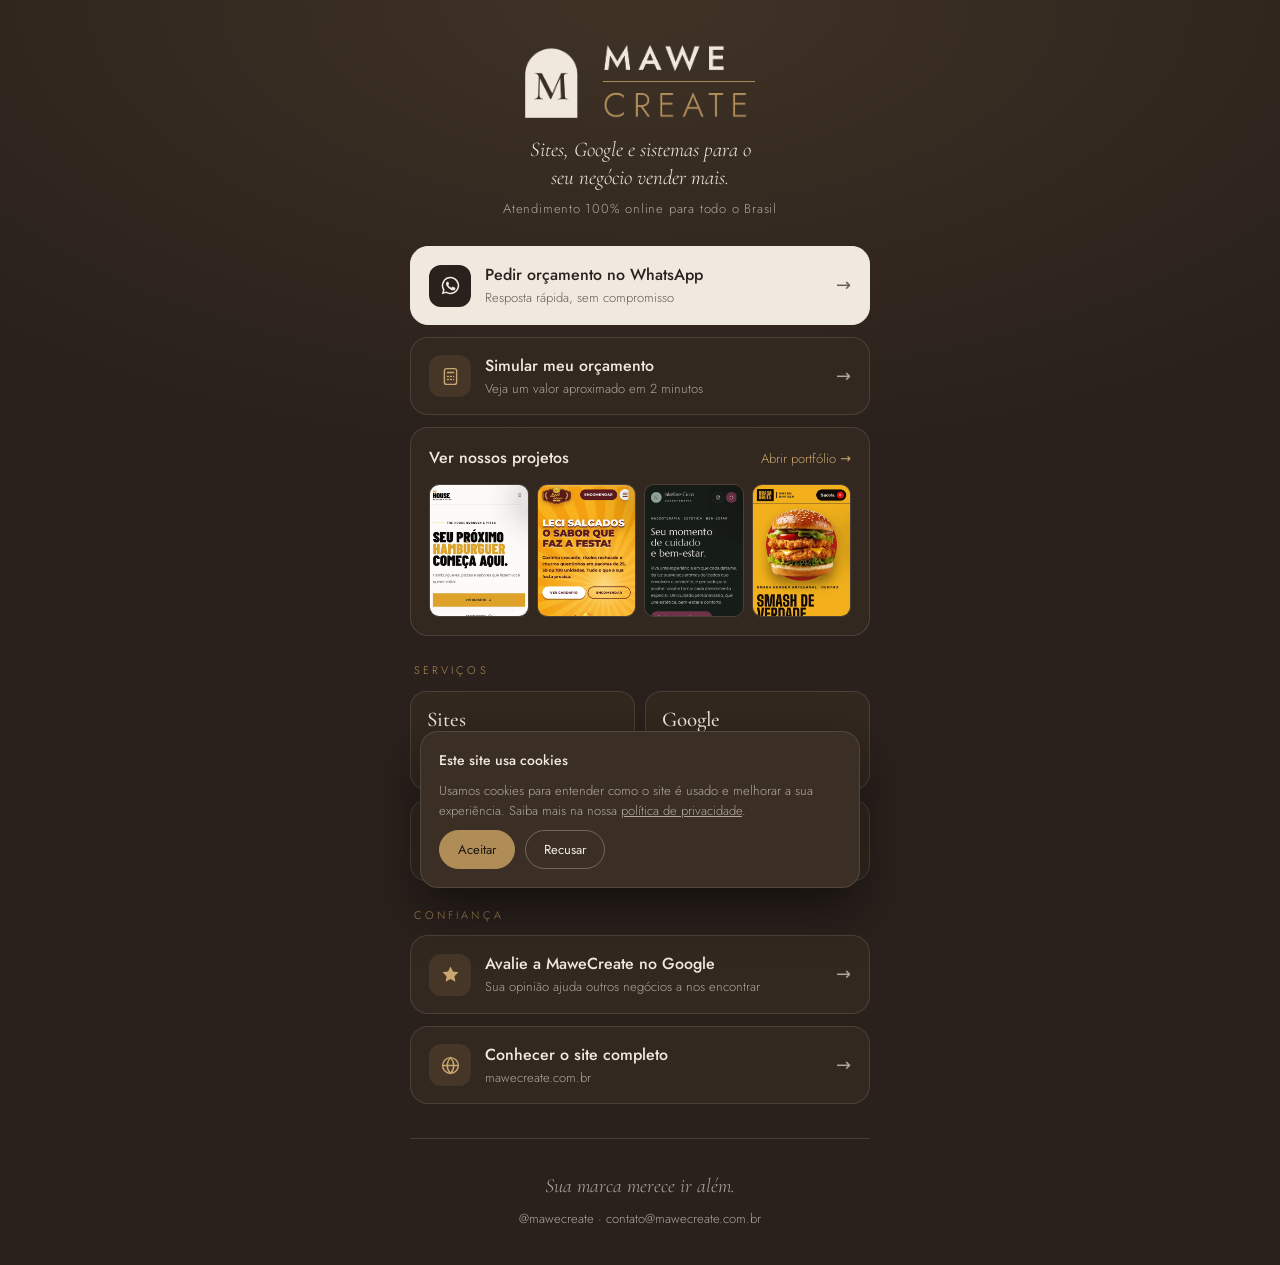
==== commit bd7ecce5: "Usa o logo oficial da MaweCreate no link na bio e na página de projetos Co-Authored-By: Claude Opus " ====
--- a/links.html
+++ b/links.html
@@ -37,7 +37,8 @@
 
 /* topo */
 .head{text-align:center;margin-bottom:28px}
-.mark{display:block;width:58px;height:78px;margin:0 auto 18px}
+.logo{margin:0 auto}
+.logo img{width:230px;height:auto;margin:0 auto}
 .wm{display:inline-flex;flex-direction:column;align-items:stretch;line-height:1}
 .wm b{font-weight:400;font-size:20px;letter-spacing:.38em;padding-left:.38em}
 .wm i{height:1px;background:var(--gold);margin:8px 0}
@@ -117,8 +118,7 @@
 <main class="page">
 
   <header class="head in">
-    <svg class="mark" viewBox="0 0 26 35" aria-hidden="true"><path d="M0 13A13 13 0 0 1 26 13V35H0Z" fill="#f0e9df"/><text x="13" y="27.5" text-anchor="middle" font-family="Cormorant Garamond,Georgia,serif" font-size="17" font-weight="600" fill="#2a211c">M</text></svg>
-    <h1 class="wm" aria-label="MaweCreate"><b>MAWE</b><i></i><span>CREATE</span></h1>
+    <h1 class="logo"><img src="assets/logo-mawecreate.png" alt="MaweCreate" width="529" height="171"></h1>
     <p>Sites, Google e sistemas para o seu negócio vender mais.</p>
     <small>Atendimento 100% online para todo o Brasil</small>
   </header>
